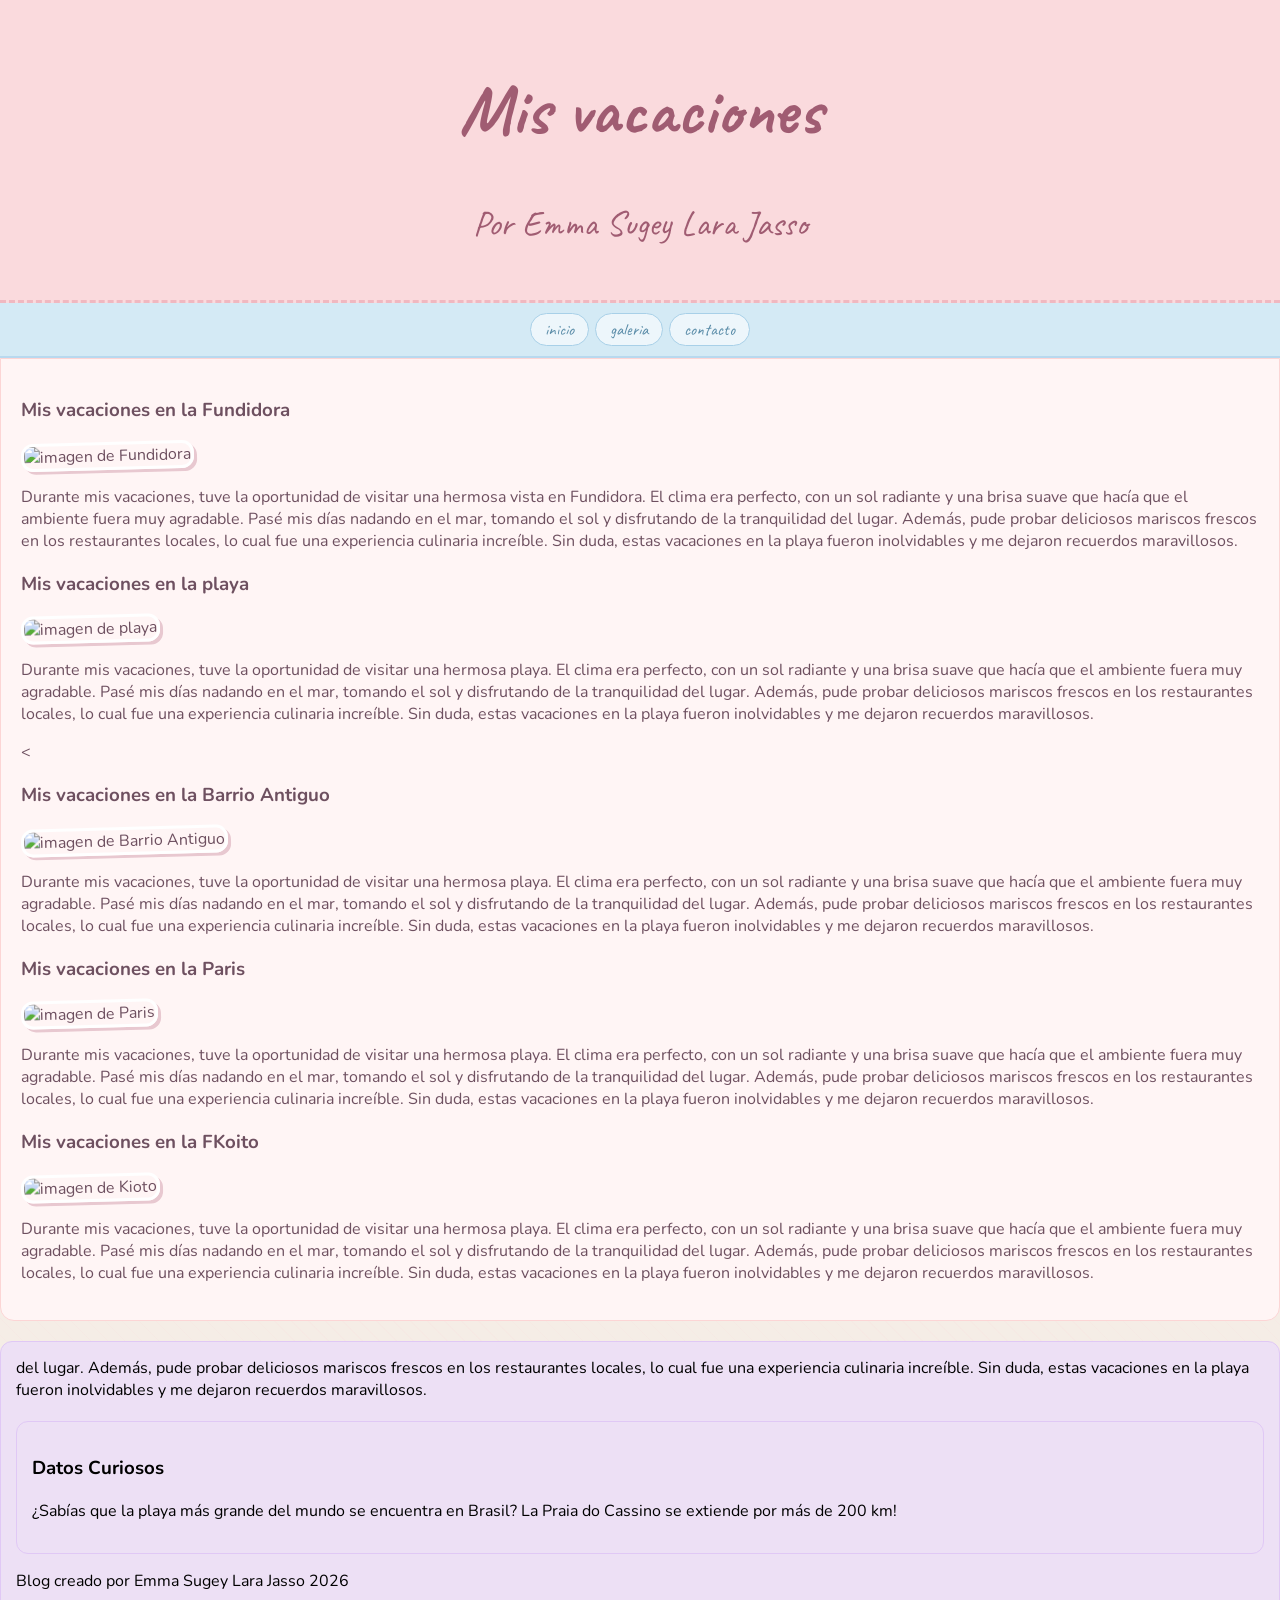
==== index.html @ d4708301 "Rename blog.html to index.html" ====
<!DOCTYPE html>
<html lang="en">

<head>
    <title>Blo vacacional</title>
    <link rel="stylesheet" href="style.css">
</head>

<body>
    <header>
        <h1>Mis vacaciones</h1>
        <p>Por Emma Sugey Lara Jasso</p>
    </header>

    <nav>
        <a href="#">inicio</a>
        <a href="#">galeria</a>
        <a href="#">contacto</a>
    </nav>

    <main>
        <section>
            <article>
                <h3>Mis vacaciones en la Fundidora</h3>
                <img style="width: 200%;" src="imgs/Fundidora.png" alt="imagen de Fundidora">
                <p>Durante mis vacaciones, tuve la oportunidad de
                    visitar una hermosa vista en Fundidora. El clima era perfecto,
                    con un sol radiante y una brisa suave que hacía que
                    el ambiente fuera muy agradable. Pasé mis días nadando
                    en el mar, tomando el sol y disfrutando de la tranquilidad
                    del lugar. Además, pude probar deliciosos mariscos frescos
                    en los restaurantes locales, lo cual fue una experiencia culinaria
                    increíble. Sin duda, estas vacaciones en la playa fueron inolvidables
                    y me dejaron recuerdos maravillosos.</p>
            </article>

            <article>
                <h3>Mis vacaciones en la playa</h3>
                <img style="width: 200%;" src="imgs/playa.png" alt="imagen de playa">
                <p>Durante mis vacaciones, tuve la oportunidad de
                    visitar una hermosa playa. El clima era perfecto,
                    con un sol radiante y una brisa suave que hacía que
                    el ambiente fuera muy agradable. Pasé mis días nadando
                    en el mar, tomando el sol y disfrutando de la tranquilidad
                    del lugar. Además, pude probar deliciosos mariscos frescos
                    en los restaurantes locales, lo cual fue una experiencia culinaria
                    increíble. Sin duda, estas vacaciones en la playa fueron inolvidables
                    y me dejaron recuerdos maravillosos.</p>
            </article>


            <<article>
                <h3>Mis vacaciones en la Barrio Antiguo</h3>
                <img style="width: 200%;" src="imgs/BarrioAntiguo.png" alt="imagen de Barrio Antiguo">
                <p>Durante mis vacaciones, tuve la oportunidad de
                    visitar una hermosa playa. El clima era perfecto,
                    con un sol radiante y una brisa suave que hacía que
                    el ambiente fuera muy agradable. Pasé mis días nadando
                    en el mar, tomando el sol y disfrutando de la tranquilidad
                    del lugar. Además, pude probar deliciosos mariscos frescos
                    en los restaurantes locales, lo cual fue una experiencia culinaria
                    increíble. Sin duda, estas vacaciones en la playa fueron inolvidables
                    y me dejaron recuerdos maravillosos.</p>
            </article>
<article>
                <h3>Mis vacaciones en la Paris</h3>
                <img style="width: 200%;" src="imgs/Paris.png" alt="imagen de Paris">
                <p>Durante mis vacaciones, tuve la oportunidad de
                    visitar una hermosa playa. El clima era perfecto,
                    con un sol radiante y una brisa suave que hacía que
                    el ambiente fuera muy agradable. Pasé mis días nadando
                    en el mar, tomando el sol y disfrutando de la tranquilidad
                    del lugar. Además, pude probar deliciosos mariscos frescos
                    en los restaurantes locales, lo cual fue una experiencia culinaria
                    increíble. Sin duda, estas vacaciones en la playa fueron inolvidables
                    y me dejaron recuerdos maravillosos.</p>
            </article>

            <article>
                <h3>Mis vacaciones en la FKoito</h3>
                <img style="width: 200%;" src="imgs/kioto.png" alt="imagen de Kioto">
                <p>Durante mis vacaciones, tuve la oportunidad de
                    visitar una hermosa playa. El clima era perfecto,
                    con un sol radiante y una brisa suave que hacía que
                    el ambiente fuera muy agradable. Pasé mis días nadando
                    en el mar, tomando el sol y disfrutando de la tranquilidad
                    del lugar. Además, pude probar deliciosos mariscos frescos
                    en los restaurantes locales, lo cual fue una experiencia culinaria
                    increíble. Sin duda, estas vacaciones en la playa fueron inolvidables
                    y me dejaron recuerdos maravillosos.</p>
            </article>
        </section>


    </main>

    <aside>
        del lugar. Además, pude probar deliciosos mariscos frescos
        en los restaurantes locales, lo cual fue una experiencia culinaria
        increíble. Sin duda, estas vacaciones en la playa fueron inolvidables
        y me dejaron recuerdos maravillosos.</p>
        </section>


        </main>

        <aside>
            <h3>Datos Curiosos</h3>
            <p>¿Sabías que la playa más grande del mundo se encuentra en Brasil?
                La Praia do Cassino se extiende por más de 200 km!</p>
        </aside>

        <footer>
            <p>Blog creado por Emma Sugey Lara Jasso 2026</p>
        </footer>
</body>

</html>
---- style.css ----
/* ✦ CSS con estética collage pastel */

@import url('https://fonts.googleapis.com/css2?family=Caveat:wght@400;700&family=Nunito:wght@400;600&display=swap');

:root {
  --rosa:    #fadadd;
  --celeste: #d4eaf5;
  --crema:   #f5ede6;
  --lavanda: #ede0f5;
  --amarillo:#fff5b0;
  --texto:   #6e5060;
}

body {
  font-family: 'Nunito', sans-serif;
  margin: 0;
  background-color: var(--crema);
  background-image:
    repeating-linear-gradient(45deg,
      rgba(255,192,203,0.07) 0px, rgba(255,192,203,0.07) 1px,
      transparent 1px, transparent 12px);
}

header {
  background-color: var(--rosa);
  color: #a05c72;
  text-align: center;
  padding: 18px 10px;
  font-family: 'Caveat', cursive;
  font-size: 2.2rem;
  border-bottom: 3px dashed #f0b8c0;
}

nav {
  background-color: var(--celeste);
  padding: 10px 16px;
  text-align: center;
  border-bottom: 2px solid #b8d9ef;
  display: flex;
  justify-content: center;
  gap: 6px;
}

nav a {
  color: #5a8ca8;
  text-decoration: none;
  font-size: 17px;
  font-family: 'Caveat', cursive;
  padding: 5px 14px;
  border-radius: 20px;
  background: rgba(255,255,255,0.6);
  border: 1.5px solid #a8d0e8;
}

main {
  padding: 20px;
  background-color: #fff5f5;
  border-radius: 0 0 14px 14px;
  border: 1.5px solid #fcd5d5;
  margin-bottom: 15px;
  color: var(--texto);
}

img {
  max-width: 100%;
  height: auto;
  border-radius: 12px;
  border: 3px solid #fff;
  box-shadow: 3px 3px 0 #e8c8d0;
  transform: rotate(-1.5deg);
}
aside {
  background-color: var(--lavanda);
  padding: 15px;
  border-radius: 12px;
  border: 1.5px solid #e0c8f5;
  margin-top: 20px;
}
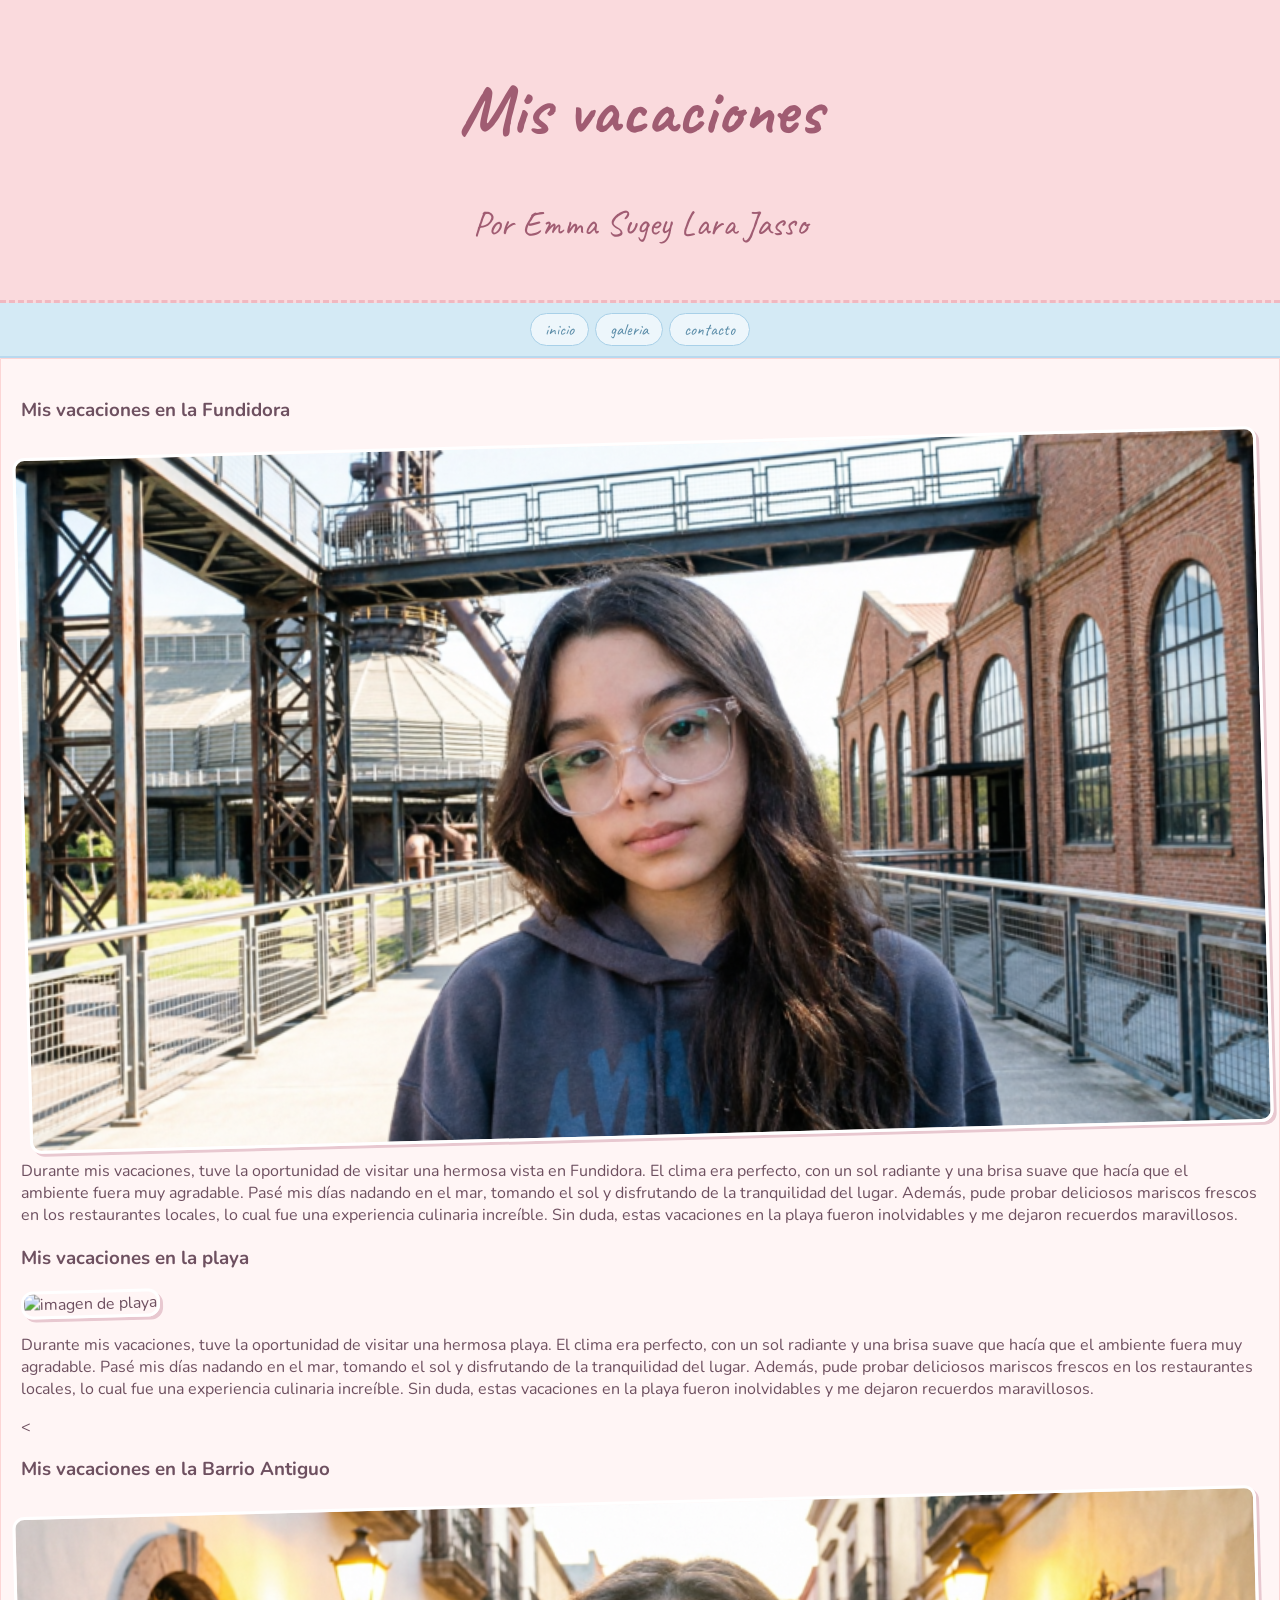
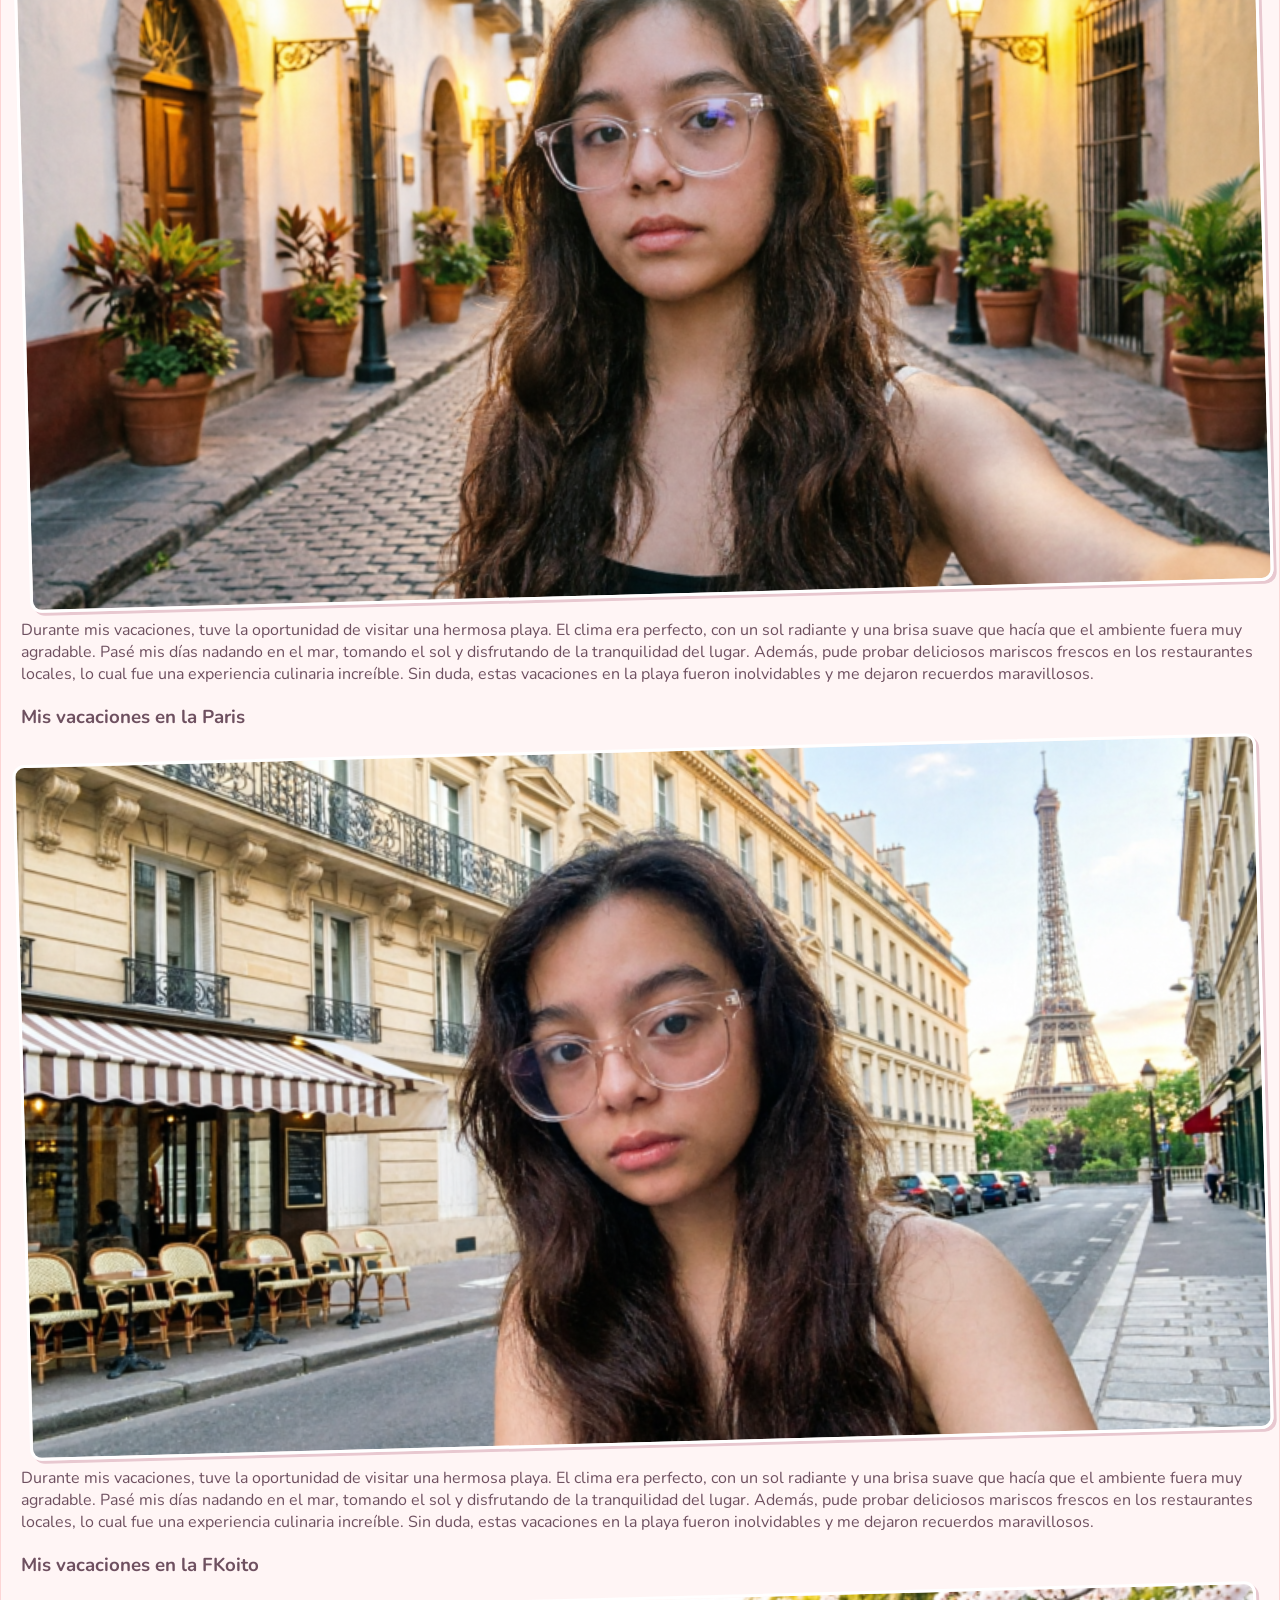
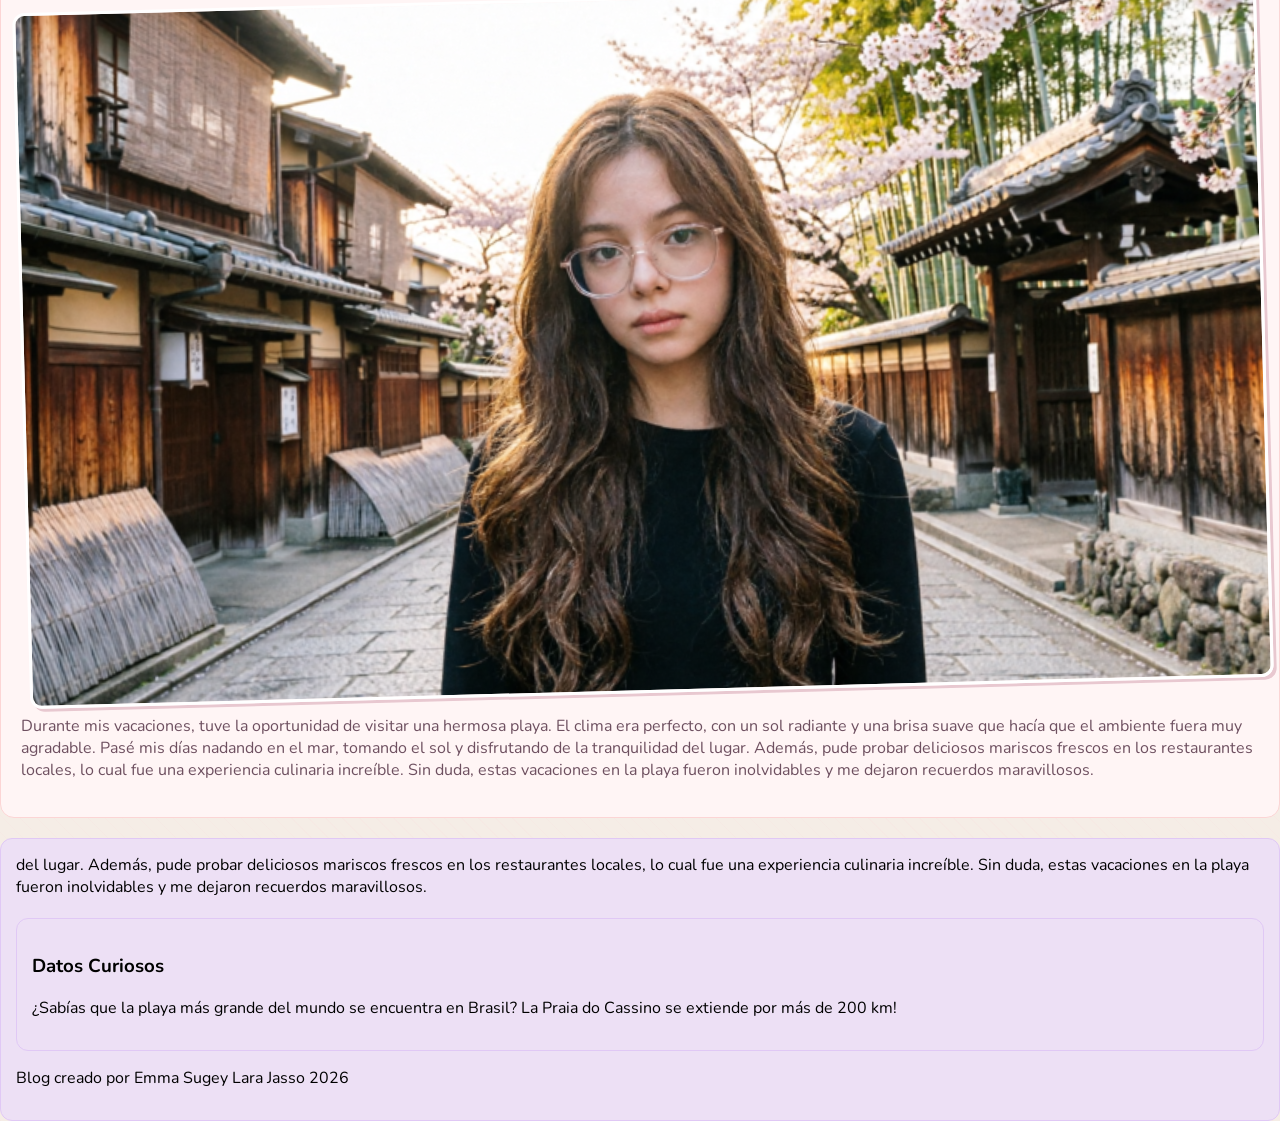
==== commit b750819b: "Fix HTML structure and update image sources" ====
--- a/index.html
+++ b/index.html
@@ -22,7 +22,7 @@
         <section>
             <article>
                 <h3>Mis vacaciones en la Fundidora</h3>
-                <img style="width: 200%;" src="imgs/Fundidora.png" alt="imagen de Fundidora">
+                <img style="width: 200%;" src="Fundidora.png" alt="imagen de Fundidora">
                 <p>Durante mis vacaciones, tuve la oportunidad de
                     visitar una hermosa vista en Fundidora. El clima era perfecto,
                     con un sol radiante y una brisa suave que hacía que
@@ -36,7 +36,7 @@
 
             <article>
                 <h3>Mis vacaciones en la playa</h3>
-                <img style="width: 200%;" src="imgs/playa.png" alt="imagen de playa">
+                <img style="width: 200%;" src="playa.png" alt="imagen de playa">
                 <p>Durante mis vacaciones, tuve la oportunidad de
                     visitar una hermosa playa. El clima era perfecto,
                     con un sol radiante y una brisa suave que hacía que
@@ -51,7 +51,7 @@
 
             <<article>
                 <h3>Mis vacaciones en la Barrio Antiguo</h3>
-                <img style="width: 200%;" src="imgs/BarrioAntiguo.png" alt="imagen de Barrio Antiguo">
+                <img style="width: 200%;" src="BarrioAntiguo.png" alt="imagen de Barrio Antiguo">
                 <p>Durante mis vacaciones, tuve la oportunidad de
                     visitar una hermosa playa. El clima era perfecto,
                     con un sol radiante y una brisa suave que hacía que
@@ -64,7 +64,7 @@
             </article>
 <article>
                 <h3>Mis vacaciones en la Paris</h3>
-                <img style="width: 200%;" src="imgs/Paris.png" alt="imagen de Paris">
+                <img style="width: 200%;" src="Paris.png" alt="imagen de Paris">
                 <p>Durante mis vacaciones, tuve la oportunidad de
                     visitar una hermosa playa. El clima era perfecto,
                     con un sol radiante y una brisa suave que hacía que
@@ -78,7 +78,7 @@
 
             <article>
                 <h3>Mis vacaciones en la FKoito</h3>
-                <img style="width: 200%;" src="imgs/kioto.png" alt="imagen de Kioto">
+                <img style="width: 200%;" src="kioto.png" alt="imagen de Kioto">
                 <p>Durante mis vacaciones, tuve la oportunidad de
                     visitar una hermosa playa. El clima era perfecto,
                     con un sol radiante y una brisa suave que hacía que
